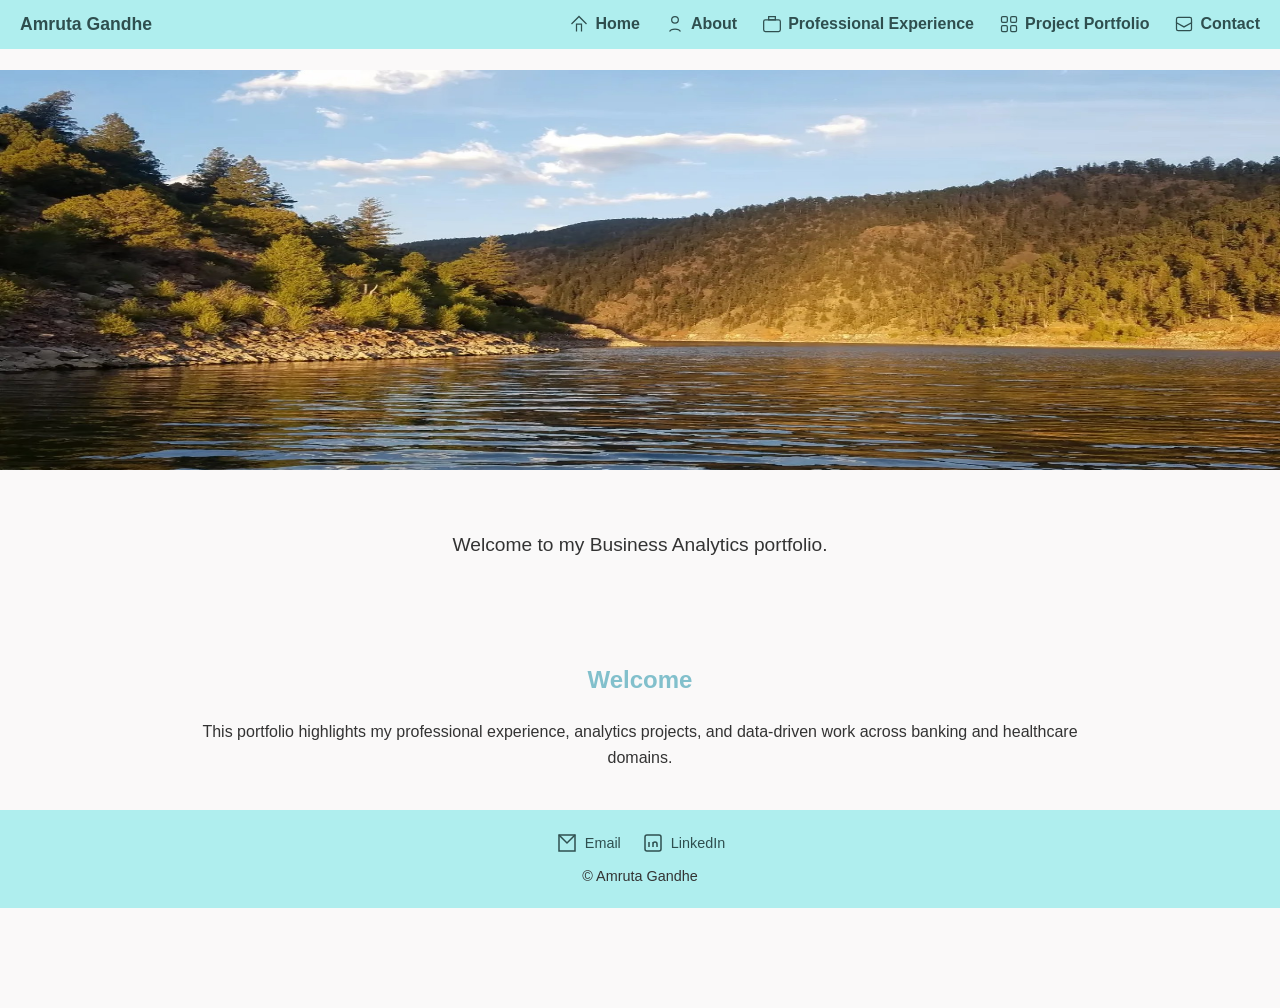
==== index.html @ b923dcb5 "Update index.html" ====
<!DOCTYPE html>
<html lang="en">
<head>
  <meta charset="UTF-8" />
  <meta name="viewport" content="width=device-width, initial-scale=1" />

  <title>Home - Amruta Gandhe</title>
  <style>
    :root {
      --bg-color: #faf9f9;
      --header-color: #AFEEEE;
      --card-bg: #E0FFFF;
      --primary-color: #333;
      --accent-color: #AFEEEE;
      --header-footer-color: #AFEEEE;
    }

    body {
      margin: 0;
      font-family: 'Segoe UI', Tahoma, Geneva, Verdana, sans-serif;
      background-color: var(--bg-color);
      color: var(--primary-color);
      line-height: 1.6;
      padding-bottom: 100px;
      font-size: 16px;
    }

    nav {
      position: fixed;
      top: 0;
      left: 0;
      right: 0;
      background-color: var(--header-color);
      border-bottom: 1px solid var(--accent-color);
      padding: 10px 20px;
      display: flex;
      justify-content: space-between;
      align-items: center;
      z-index: 1000;
    }

    .nav-name {
      font-weight: 700;
      font-size: 1.1rem;
      color: #2F4F4F;
    }

    .nav-links-wrapper {
      display: flex;
      justify-content: flex-end;
      flex-grow: 1;
      gap: 25px;
    }

    .nav-links-wrapper ul {
      list-style: none;
      display: flex;
      gap: 25px;
      margin: 0;
      padding: 0;
      flex-direction: row;
    }

    .nav-links-wrapper a {
      text-decoration: none;
      color: #2F4F4F;
      font-weight: 600;
      display: flex;
      align-items: center;
      gap: 6px;
    }

    .nav-links-wrapper a svg {
      width: 20px;
      height: 20px;
      stroke: currentColor;
      fill: none;
      stroke-width: 1.5;
    }

    .hamburger {
      display: none;
      font-size: 1.8rem;
      background: none;
      border: none;
      cursor: pointer;
    }

    /* ===== TOP IMAGE ===== */
    .top-image {
      margin-top: 70px;
      width: 100%;
      overflow: hidden;
    }

    .top-image img {
      width: 100%;
      height: auto;
      display: block;
      max-height: 400px;
    }

    /* ===== HERO ===== */
    .hero {
      text-align: center;
      padding: 60px 20px;
    }

    .hero p {
      font-size: 1.2rem;
      margin: 0;
    }

    /* ===== FOOTER ===== */
    footer {
      background: var(--header-color);
      border-top: 1px solid var(--accent-color);
      padding: 20px;
      text-align: center;
      font-size: 0.9rem;
    }

    footer .social-links {
      display: flex;
      gap: 20px;
      justify-content: center;
      margin-bottom: 10px;
    }

    footer a {
      text-decoration: none;
      color: #2F4F4F;
      display: flex;
      align-items: center;
      gap: 6px;
    }

    footer a svg {
      width: 24px;
      height: 24px;
      stroke: currentColor;
      fill: none;
      stroke-width: 1.5;
    }

    @media (max-width: 768px) {
      .top-image img {
        max-height: 220px;
      }

      .project-grid {
        flex-direction: column;
        align-items: center;
      }

      footer {
        text-align: center;
      }

      footer .social-links {
        flex-direction: row;
        justify-content: center;
        gap: 20px;
        margin-bottom: 10px;
      }

      .nav-links-wrapper {
        justify-content: flex-start;
        flex-direction: column; /* vertical menu on mobile */
        display: none;
        background-color: var(--header-footer-color);
        width: 100%;
      }

      .nav-links-wrapper.active {
        display: flex;
      }

      .hamburger {
        display: block;
      }
    }
  </style>
</head>

<body>

<nav>
  <div class="nav-name">Amruta Gandhe</div>
  <button class="hamburger" aria-label="Toggle navigation">☰</button>

  <div class="nav-links-wrapper" id="nav-links">
    <ul>
      <li>
        <a href="index.html" aria-label="Home">
          <svg viewBox="0 0 24 24"><path d="M3 12L12 3l9 9"/><path d="M9 21V12h6v9"/></svg>
          Home
        </a>
      </li>
      <li>
        <a href="about.html" aria-label="About">
          <svg viewBox="0 0 24 24"><circle cx="12" cy="7" r="4"/><path d="M5.5 21c1.5-4 11.5-4 13 0"/></svg>
          About
        </a>
      </li>
      <li>
        <a href="experience.html" aria-label="Professional Experience">
          <svg viewBox="0 0 24 24"><rect x="2" y="7" width="20" height="14" rx="2" ry="2"/><path d="M16 3H8v4h8V3z"/></svg>
          Professional Experience
        </a>
      </li>
      <li>
        <a href="projects.html" aria-label="Project Portfolio">
          <svg viewBox="0 0 24 24"><rect x="3" y="3" width="7" height="7" rx="1.5"/><rect x="14" y="3" width="7" height="7" rx="1.5"/><rect x="14" y="14" width="7" height="7" rx="1.5"/><rect x="3" y="14" width="7" height="7" rx="1.5"/></svg>
          Project Portfolio
        </a>
      </li>
      <li>
        <a href="contact.html" aria-label="Contact">
          <svg viewBox="0 0 24 24"><path d="M21 10.5V6a2 2 0 0 0-2-2H5a2 2 0 0 0-2 2v4.5"/><path d="M3 10.5V18a2 2 0 0 0 2 2h14a2 2 0 0 0 2-2v-7.5l-9 5-9-5z"/></svg>
          Contact
        </a>
      </li>
    </ul>
  </div>
</nav>

<!-- ===== TOP IMAGE ===== -->
<div class="top-image">
  <img src="assets/home-banner.jpg" alt="Business Analytics Banner">
</div>

<div class="hero">
  <p>Welcome to my Business Analytics portfolio.</p>
</div>

<!-- ===== WELCOME SECTION ===== -->
<section style="text-align:center; max-width:900px; margin: 40px auto;">
  <h2 style="color:#82c0cc;">Welcome</h2>
  <p>
    This portfolio highlights my professional experience, analytics projects,
    and data-driven work across banking and healthcare domains.
  </p>
</section>

<footer>
  <div class="social-links">
    <a href="mailto:asgandhe@hotmail.com" aria-label="Send email">
      <svg viewBox="0 0 24 24">
        <path d="M4 4h16v16H4z" />
        <path d="M4 4l8 8 8-8" />
      </svg>
      <span>Email</span>
    </a>
    <a class="linkedin-icon" href="https://www.linkedin.com/in/amruta-gandhe-1b1013207/" target="_blank" aria-label="LinkedIn">
      <svg viewBox="0 0 24 24">
        <rect x="4" y="4" width="16" height="16" rx="2" />
        <path d="M8 11v5M8 8v.01M12 11v5m0-3a2 2 0 0 1 4 0v3" />
      </svg>
      <span>LinkedIn</span>
    </a>
  </div>
  <div>© Amruta Gandhe</div>
</footer>

<script>
  const hamburger = document.querySelector('.hamburger');
  const navWrapper = document.querySelector('.nav-links-wrapper');

  hamburger.addEventListener('click', () => {
    navWrapper.classList.toggle('active');
  });
</script>

</body>
</html>
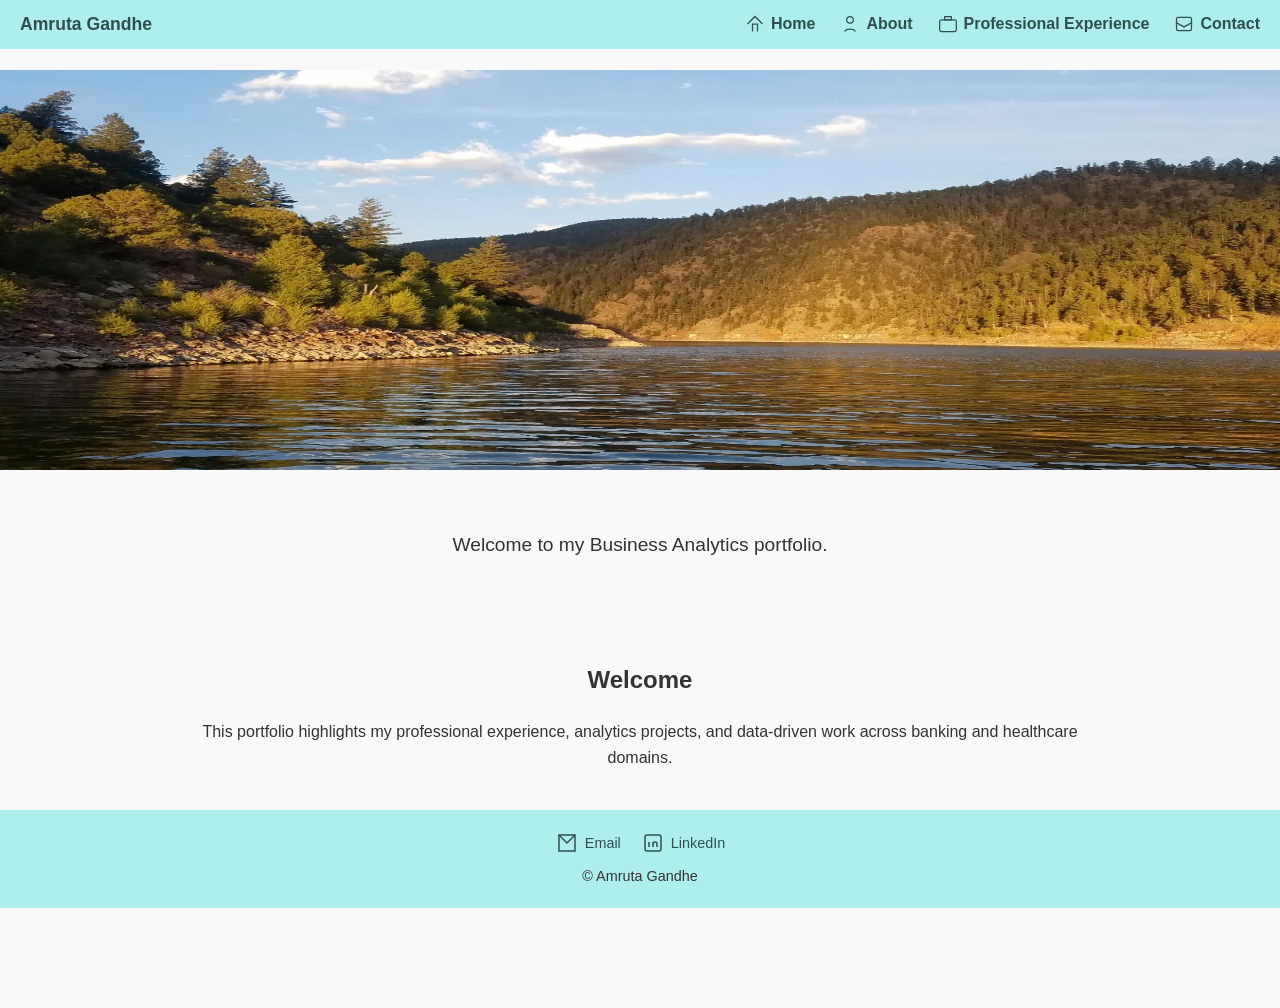
==== commit e2552d77: "Update index.html" ====
--- a/index.html
+++ b/index.html
@@ -58,7 +58,6 @@
       gap: 25px;
       margin: 0;
       padding: 0;
-      flex-direction: row;
     }
 
     .nav-links-wrapper a {
@@ -88,7 +87,7 @@
 
     /* ===== TOP IMAGE ===== */
     .top-image {
-      margin-top: 70px;
+      margin-top: 70px; /* below navbar */
       width: 100%;
       overflow: hidden;
     }
@@ -148,11 +147,6 @@
         max-height: 220px;
       }
 
-      .project-grid {
-        flex-direction: column;
-        align-items: center;
-      }
-
       footer {
         text-align: center;
       }
@@ -166,7 +160,7 @@
 
       .nav-links-wrapper {
         justify-content: flex-start;
-        flex-direction: column; /* vertical menu on mobile */
+        flex-direction: column;
         display: none;
         background-color: var(--header-footer-color);
         width: 100%;
@@ -207,12 +201,6 @@
         <a href="experience.html" aria-label="Professional Experience">
           <svg viewBox="0 0 24 24"><rect x="2" y="7" width="20" height="14" rx="2" ry="2"/><path d="M16 3H8v4h8V3z"/></svg>
           Professional Experience
-        </a>
-      </li>
-      <li>
-        <a href="projects.html" aria-label="Project Portfolio">
-          <svg viewBox="0 0 24 24"><rect x="3" y="3" width="7" height="7" rx="1.5"/><rect x="14" y="3" width="7" height="7" rx="1.5"/><rect x="14" y="14" width="7" height="7" rx="1.5"/><rect x="3" y="14" width="7" height="7" rx="1.5"/></svg>
-          Project Portfolio
         </a>
       </li>
       <li>
@@ -234,9 +222,9 @@
   <p>Welcome to my Business Analytics portfolio.</p>
 </div>
 
-<!-- ===== WELCOME SECTION ===== -->
-<section style="text-align:center; max-width:900px; margin: 40px auto;">
-  <h2 style="color:#82c0cc;">Welcome</h2>
+<!-- ===== NEW WELCOME SECTION ===== -->
+<section style="max-width:900px; margin: 40px auto; text-align:center;">
+  <h2>Welcome</h2>
   <p>
     This portfolio highlights my professional experience, analytics projects,
     and data-driven work across banking and healthcare domains.
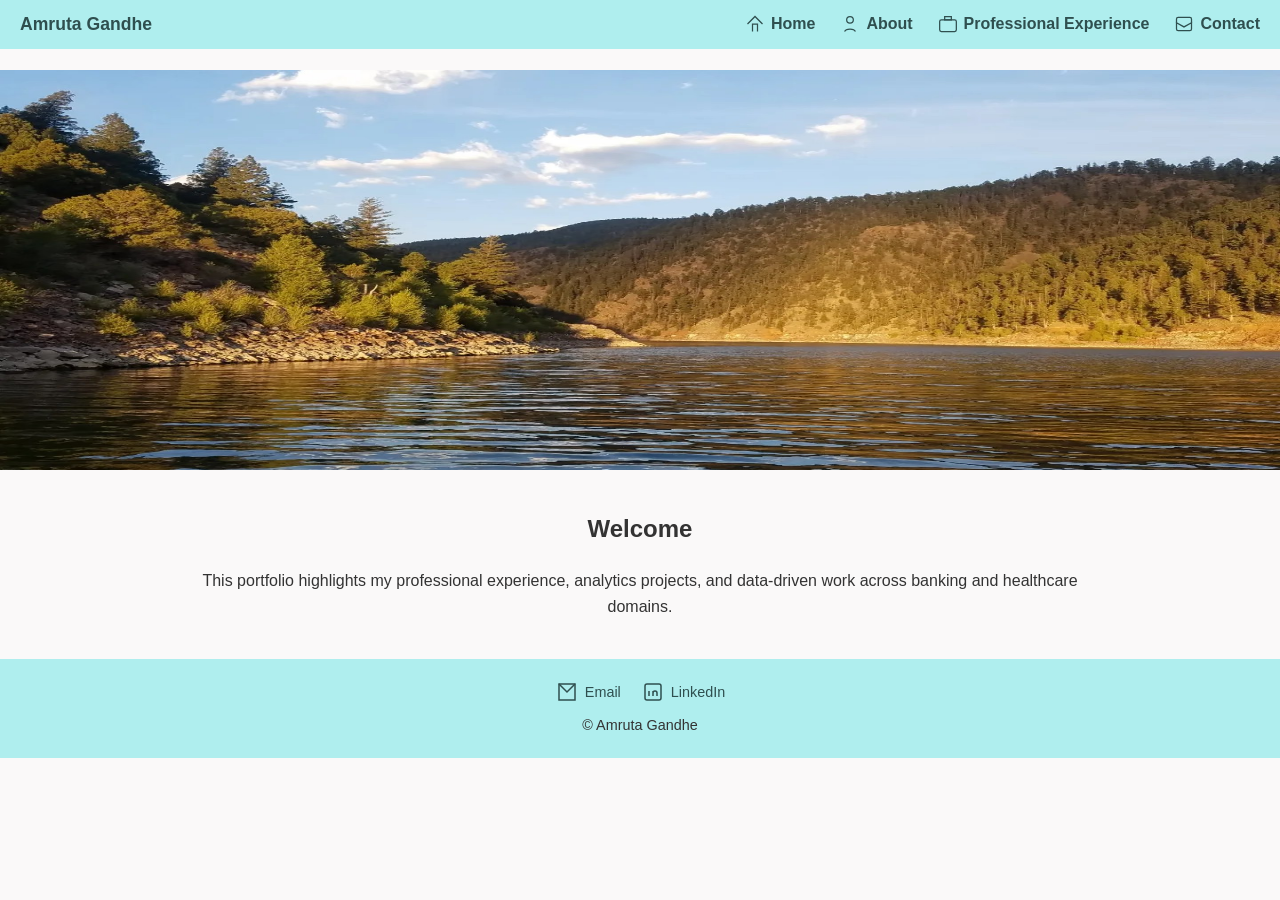
==== commit 8af997d3: "Update index.html" ====
--- a/index.html
+++ b/index.html
@@ -218,13 +218,10 @@
   <img src="assets/home-banner.jpg" alt="Business Analytics Banner">
 </div>
 
-<div class="hero">
-  <p>Welcome to my Business Analytics portfolio.</p>
-</div>
 
 <!-- ===== NEW WELCOME SECTION ===== -->
 <section style="max-width:900px; margin: 40px auto; text-align:center;">
-  <h2>Welcome</h2>
+  <h2>Welcome </h2>
   <p>
     This portfolio highlights my professional experience, analytics projects,
     and data-driven work across banking and healthcare domains.
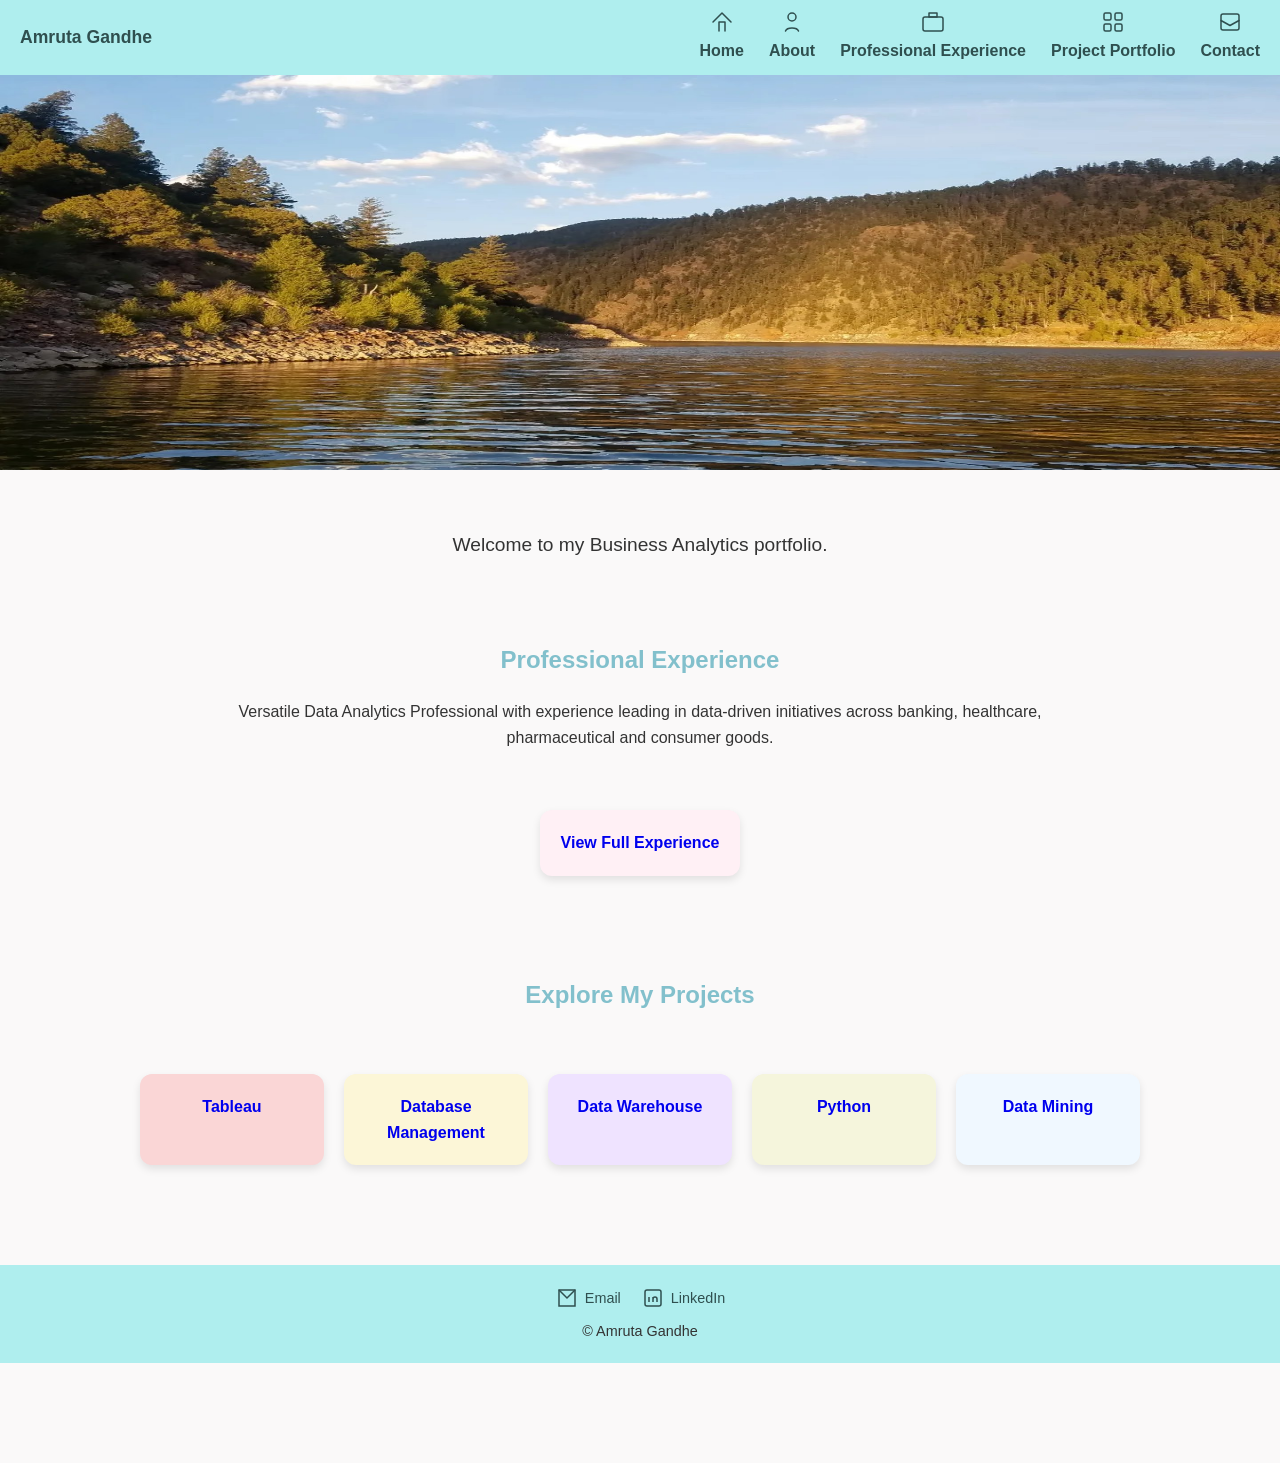
==== commit f193cbc8: "Update index.html" ====
--- a/index.html
+++ b/index.html
@@ -49,7 +49,6 @@
       display: flex;
       justify-content: flex-end;
       flex-grow: 1;
-      gap: 25px;
     }
 
     .nav-links-wrapper ul {
@@ -65,16 +64,19 @@
       color: #2F4F4F;
       font-weight: 600;
       display: flex;
+      flex-direction: column;
       align-items: center;
-      gap: 6px;
+      gap: 4px;
     }
 
     .nav-links-wrapper a svg {
-      width: 20px;
-      height: 20px;
+      width: 24px;
+      height: 24px;
       stroke: currentColor;
       fill: none;
       stroke-width: 1.5;
+      stroke-linecap: round;
+      stroke-linejoin: round;
     }
 
     .hamburger {
@@ -96,7 +98,7 @@
       width: 100%;
       height: auto;
       display: block;
-      max-height: 400px;
+      max-height: 400px; /* prevents image from being too tall */
     }
 
     /* ===== HERO ===== */
@@ -109,6 +111,40 @@
       font-size: 1.2rem;
       margin: 0;
     }
+
+    /* ===== PROJECT GRID ===== */
+    .project-grid {
+      display: flex;
+      flex-wrap: wrap;
+      justify-content: center;
+      gap: 20px;
+      padding: 40px 20px;
+      max-width: 1000px;
+      margin: 0 auto 60px;
+    }
+
+    .project-card {
+      flex: 1 1 140px;
+      max-width: 160px;
+      background-color: var(--card-bg);
+      padding: 20px;
+      border-radius: 12px;
+      font-weight: 600;
+      text-decoration: none;
+      display: flex;
+      flex-direction: column;
+      align-items: center;
+      gap: 10px;
+      box-shadow: 0 4px 8px rgba(0,0,0,0.1);
+      text-align: center;
+    }
+
+    .project-card.tableau { background-color: #FAD6D6; }
+    .project-card.database { background-color: #fcf6d7; }
+    .project-card.warehouse { background-color: #efe3ff; }
+    .project-card.python { background-color: #F5F5DC; }
+    .project-card.mining { background-color: #F0F8FF; }
+    .project-card.experience-card { background-color: #FFF0F5; }
 
     /* ===== FOOTER ===== */
     footer {
@@ -142,37 +178,26 @@
       stroke-width: 1.5;
     }
 
+    /* ===== MOBILE ===== */
     @media (max-width: 768px) {
-      .top-image img {
-        max-height: 220px;
-      }
-
-      footer {
-        text-align: center;
-      }
-
-      footer .social-links {
-        flex-direction: row;
-        justify-content: center;
-        gap: 20px;
-        margin-bottom: 10px;
-      }
+      .top-image img { max-height: 220px; }
+
+      .project-grid { flex-direction: column; align-items: center; }
 
       .nav-links-wrapper {
-        justify-content: flex-start;
-        flex-direction: column;
         display: none;
+        flex-direction: column; /* vertical for mobile */
         background-color: var(--header-footer-color);
         width: 100%;
       }
 
-      .nav-links-wrapper.active {
-        display: flex;
-      }
-
-      .hamburger {
-        display: block;
-      }
+      .nav-links-wrapper.active { display: flex; }
+
+      .nav-links-wrapper ul { flex-direction: column; gap: 10px; }
+
+      .nav-links-wrapper a { flex-direction: row; justify-content: flex-start; padding: 10px 20px; }
+
+      .hamburger { display: block; }
     }
   </style>
 </head>
@@ -199,8 +224,14 @@
       </li>
       <li>
         <a href="experience.html" aria-label="Professional Experience">
-          <svg viewBox="0 0 24 24"><rect x="2" y="7" width="20" height="14" rx="2" ry="2"/><path d="M16 3H8v4h8V3z"/></svg>
+          <svg viewBox="0 0 24 24"><rect x="2" y="7" width="20" height="14" rx="2"/><path d="M16 3H8v4h8V3z"/></svg>
           Professional Experience
+        </a>
+      </li>
+      <li>
+        <a href="projects.html" aria-label="Project Portfolio">
+          <svg viewBox="0 0 24 24"><rect x="3" y="3" width="7" height="7" rx="1.5"/><rect x="14" y="3" width="7" height="7" rx="1.5"/><rect x="14" y="14" width="7" height="7" rx="1.5"/><rect x="3" y="14" width="7" height="7" rx="1.5"/></svg>
+          Project Portfolio
         </a>
       </li>
       <li>
@@ -218,30 +249,40 @@
   <img src="assets/home-banner.jpg" alt="Business Analytics Banner">
 </div>
 
-
-<!-- ===== NEW WELCOME SECTION ===== -->
-<section style="max-width:900px; margin: 40px auto; text-align:center;">
-  <h2>Welcome </h2>
-  <p>
-    This portfolio highlights my professional experience, analytics projects,
-    and data-driven work across banking and healthcare domains.
+<div class="hero">
+  <p>Welcome to my Business Analytics portfolio.</p>
+</div>
+
+<section id="experience">
+  <h2 style="text-align:center; color:#82c0cc;">Professional Experience</h2>
+  <p style="text-align:center; max-width:900px; margin:0 auto 20px;">
+    Versatile Data Analytics Professional with experience leading in data-driven initiatives across banking, healthcare, pharmaceutical and consumer goods.
   </p>
+</section>
+
+<div class="project-grid">
+  <a href="experience.html" class="project-card experience-card">View Full Experience</a>
+</div>
+
+<section id="projects">
+  <h2 style="text-align:center; color:#82c0cc;">Explore My Projects</h2>
+  <div class="project-grid">
+    <a href="projects.html" class="project-card tableau">Tableau</a>
+    <a href="projects.html" class="project-card database">Database Management</a>
+    <a href="projects.html" class="project-card warehouse">Data Warehouse</a>
+    <a href="projects.html" class="project-card python">Python</a>
+    <a href="projects.html" class="project-card mining">Data Mining</a>
+  </div>
 </section>
 
 <footer>
   <div class="social-links">
     <a href="mailto:asgandhe@hotmail.com" aria-label="Send email">
-      <svg viewBox="0 0 24 24">
-        <path d="M4 4h16v16H4z" />
-        <path d="M4 4l8 8 8-8" />
-      </svg>
+      <svg viewBox="0 0 24 24"><path d="M4 4h16v16H4z"/><path d="M4 4l8 8 8-8"/></svg>
       <span>Email</span>
     </a>
-    <a class="linkedin-icon" href="https://www.linkedin.com/in/amruta-gandhe-1b1013207/" target="_blank" aria-label="LinkedIn">
-      <svg viewBox="0 0 24 24">
-        <rect x="4" y="4" width="16" height="16" rx="2" />
-        <path d="M8 11v5M8 8v.01M12 11v5m0-3a2 2 0 0 1 4 0v3" />
-      </svg>
+    <a href="https://www.linkedin.com/in/amruta-gandhe-1b1013207/" target="_blank" aria-label="LinkedIn">
+      <svg viewBox="0 0 24 24"><rect x="4" y="4" width="16" height="16" rx="2"/><path d="M8 11v5M8 8v.01M12 11v5m0-3a2 2 0 0 1 4 0v3"/></svg>
       <span>LinkedIn</span>
     </a>
   </div>
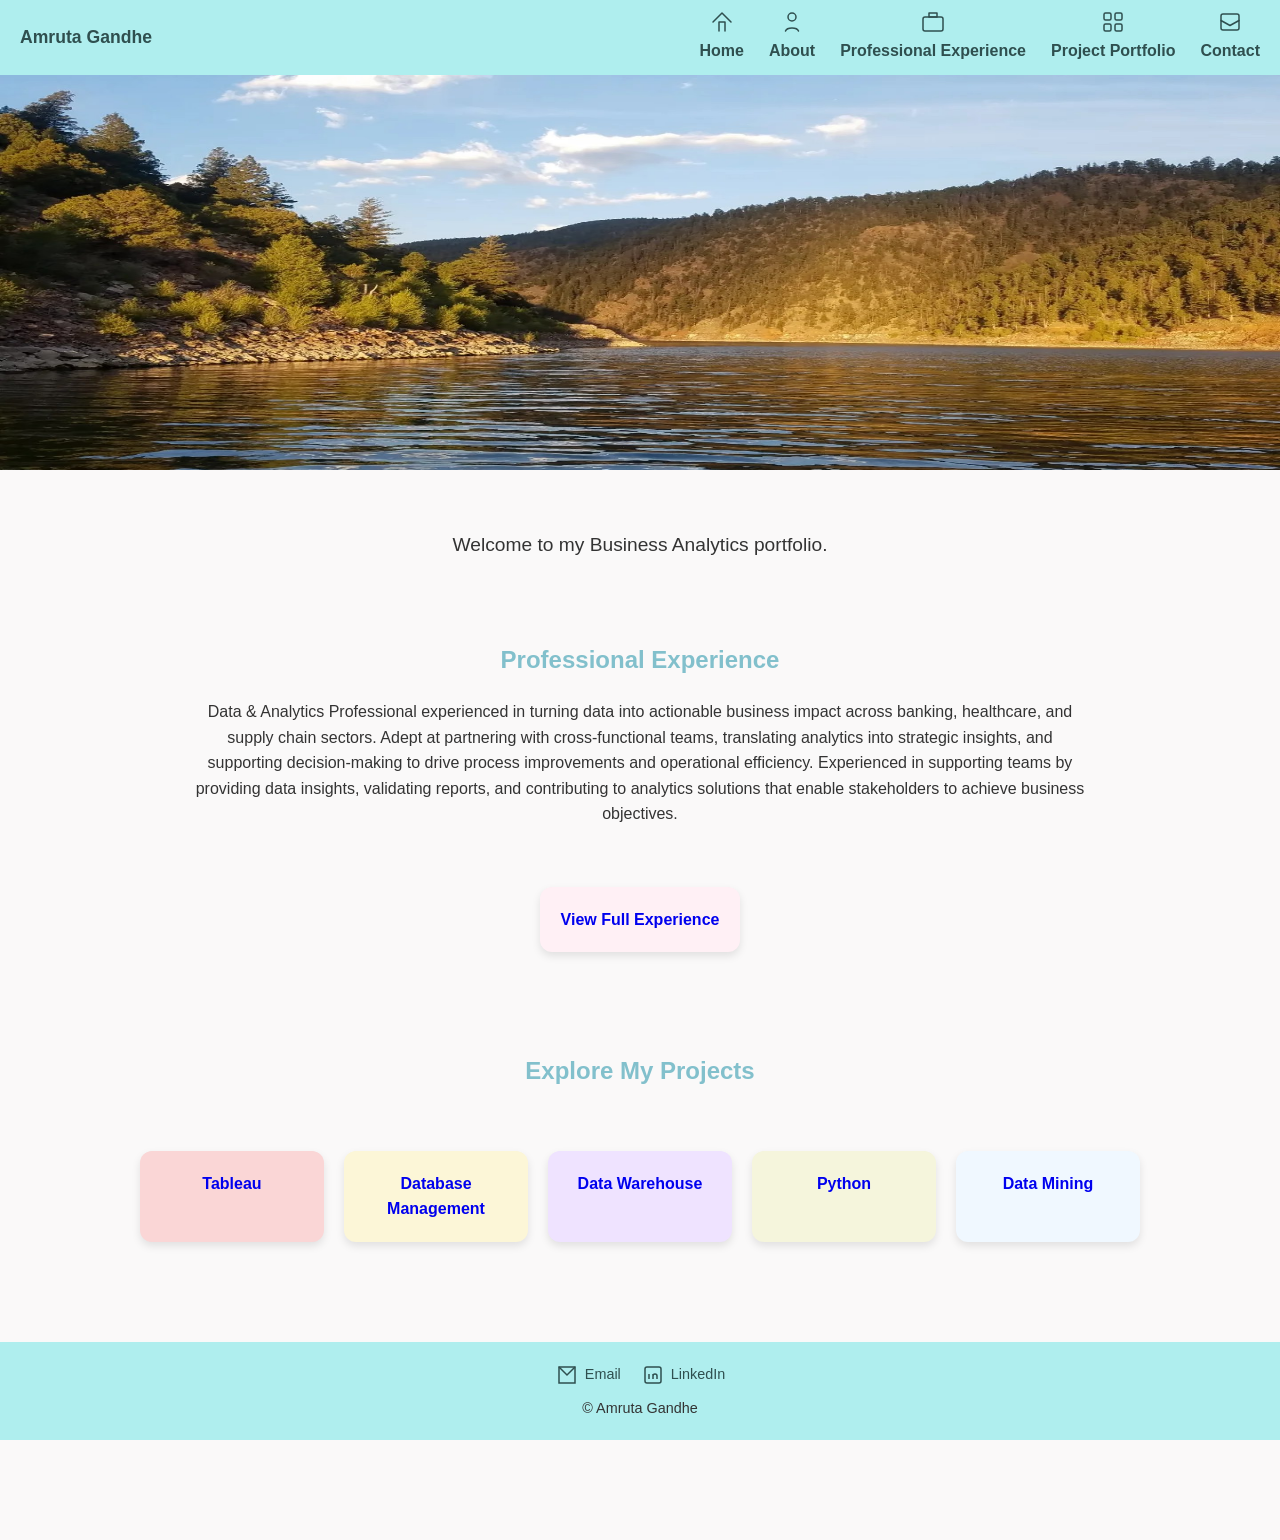
==== commit 7bef0254: "Update index.html" ====
--- a/index.html
+++ b/index.html
@@ -256,7 +256,9 @@
 <section id="experience">
   <h2 style="text-align:center; color:#82c0cc;">Professional Experience</h2>
   <p style="text-align:center; max-width:900px; margin:0 auto 20px;">
-    Versatile Data Analytics Professional with experience leading in data-driven initiatives across banking, healthcare, pharmaceutical and consumer goods.
+    Data & Analytics Professional experienced in turning data into actionable business impact across banking, healthcare, and supply chain sectors. 
+    Adept at partnering with cross-functional teams, translating analytics into strategic insights, and supporting decision-making to drive process improvements and operational efficiency. 
+    Experienced in supporting teams by providing data insights, validating reports, and contributing to analytics solutions that enable stakeholders to achieve business objectives.
   </p>
 </section>
 
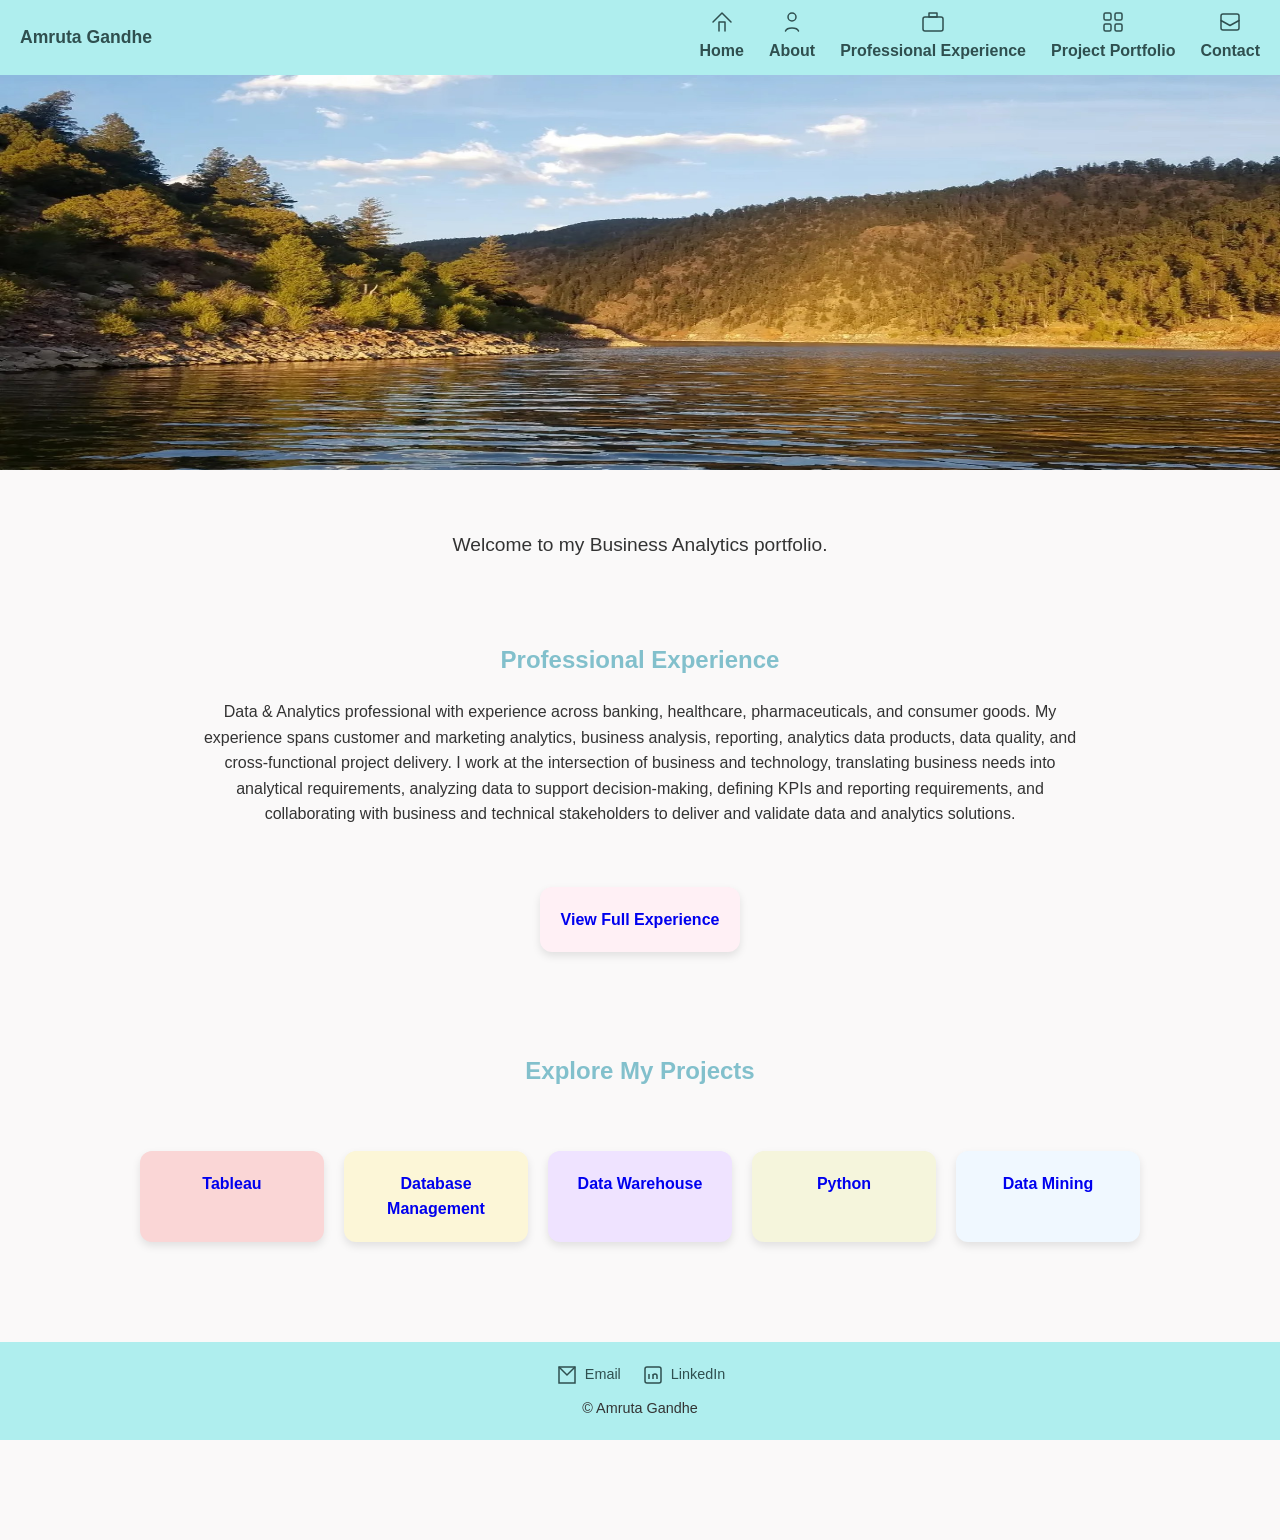
==== commit 0222b7c5: "Update index.html" ====
--- a/index.html
+++ b/index.html
@@ -256,9 +256,9 @@
 <section id="experience">
   <h2 style="text-align:center; color:#82c0cc;">Professional Experience</h2>
   <p style="text-align:center; max-width:900px; margin:0 auto 20px;">
-    Data & Analytics Professional experienced in turning data into actionable business impact across banking, healthcare, and supply chain sectors. 
-    Adept at partnering with cross-functional teams, translating analytics into strategic insights, and supporting decision-making to drive process improvements and operational efficiency. 
-    Experienced in supporting teams by providing data insights, validating reports, and contributing to analytics solutions that enable stakeholders to achieve business objectives.
+    Data & Analytics professional with experience across banking, healthcare, pharmaceuticals, and consumer goods. 
+    My experience spans customer and marketing analytics, business analysis, reporting, analytics data products, data quality, and cross-functional project delivery.
+    I work at the intersection of business and technology, translating business needs into analytical requirements, analyzing data to support decision-making, defining KPIs and reporting requirements, and collaborating with business and technical stakeholders to deliver and validate data and analytics solutions.
   </p>
 </section>
 
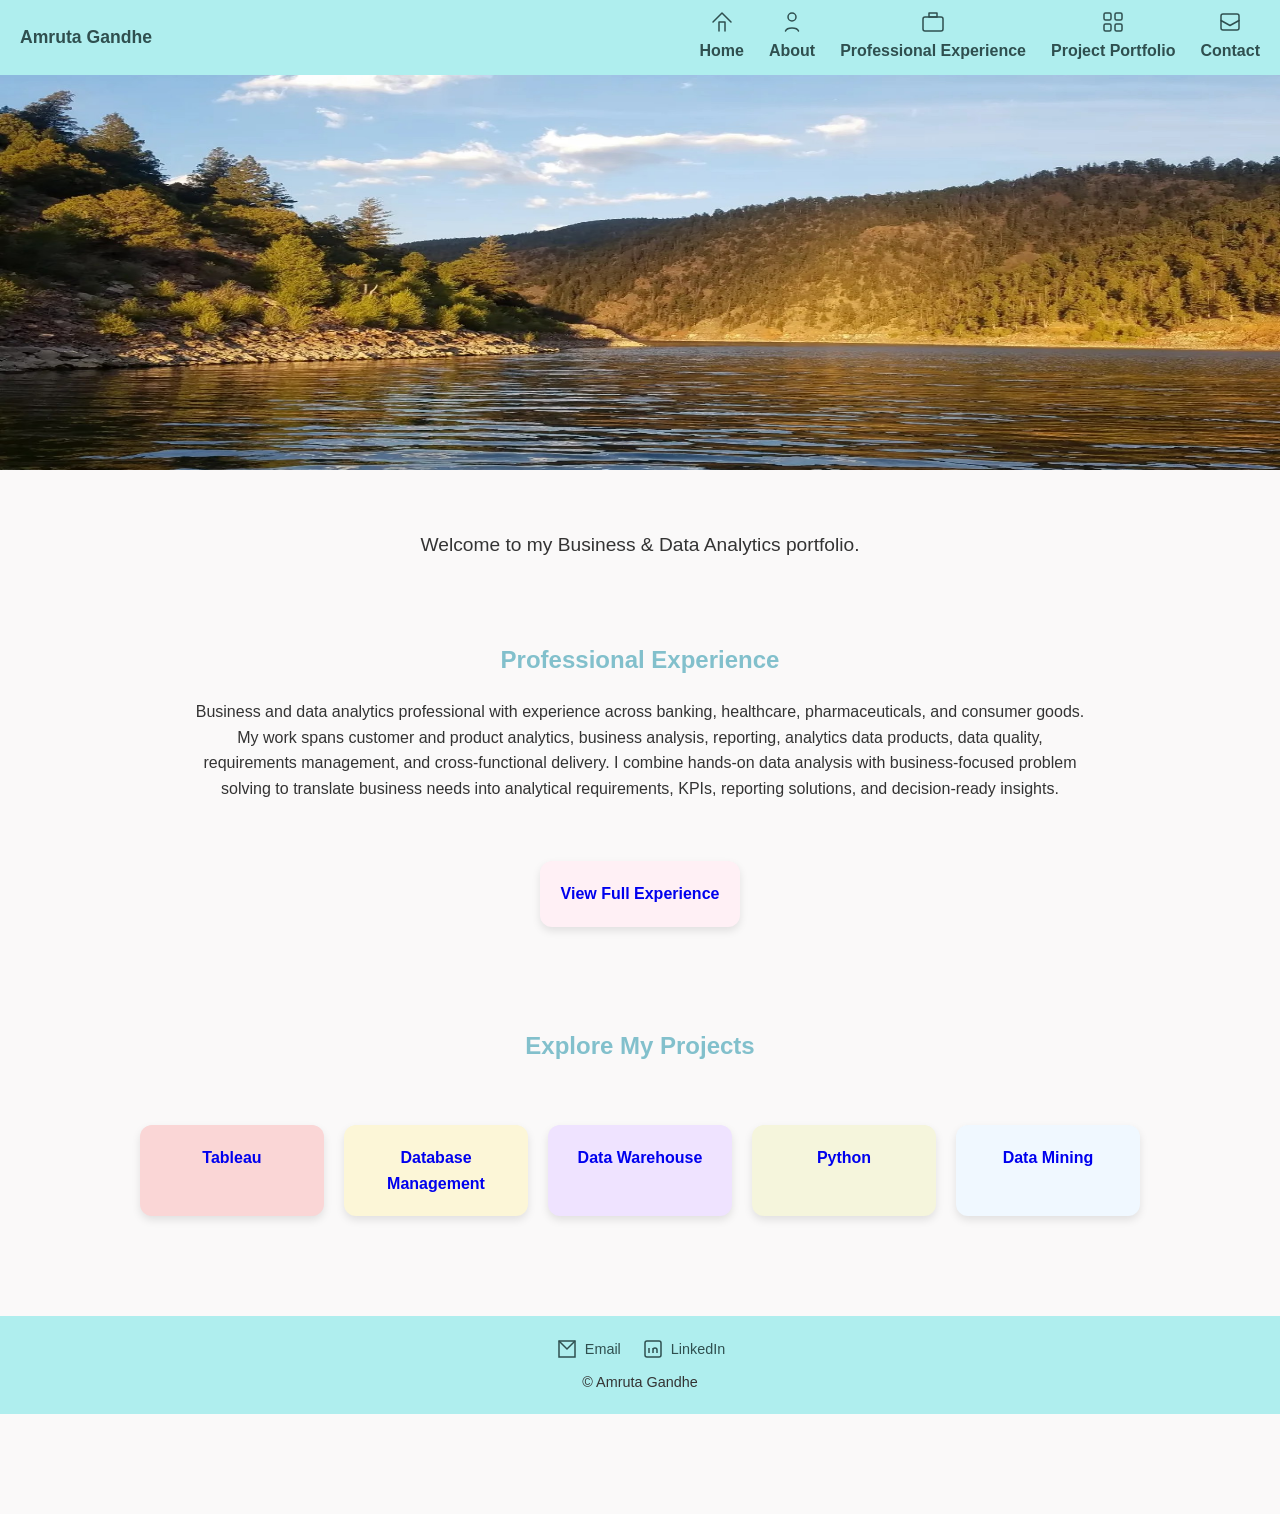
==== commit 6e9cf9f8: "Update index.html" ====
--- a/index.html
+++ b/index.html
@@ -250,15 +250,15 @@
 </div>
 
 <div class="hero">
-  <p>Welcome to my Business Analytics portfolio.</p>
+  <p>Welcome to my Business & Data Analytics portfolio.</p>
 </div>
 
 <section id="experience">
   <h2 style="text-align:center; color:#82c0cc;">Professional Experience</h2>
   <p style="text-align:center; max-width:900px; margin:0 auto 20px;">
-    Data & Analytics professional with experience across banking, healthcare, pharmaceuticals, and consumer goods. 
-    My experience spans customer and marketing analytics, business analysis, reporting, analytics data products, data quality, and cross-functional project delivery.
-    I work at the intersection of business and technology, translating business needs into analytical requirements, analyzing data to support decision-making, defining KPIs and reporting requirements, and collaborating with business and technical stakeholders to deliver and validate data and analytics solutions.
+   Business and data analytics professional with experience across banking, healthcare, pharmaceuticals, and consumer goods. 
+    My work spans customer and product analytics, business analysis, reporting, analytics data products, data quality, requirements management, and cross-functional delivery. 
+    I combine hands-on data analysis with business-focused problem solving to translate business needs into analytical requirements, KPIs, reporting solutions, and decision-ready insights.
   </p>
 </section>
 
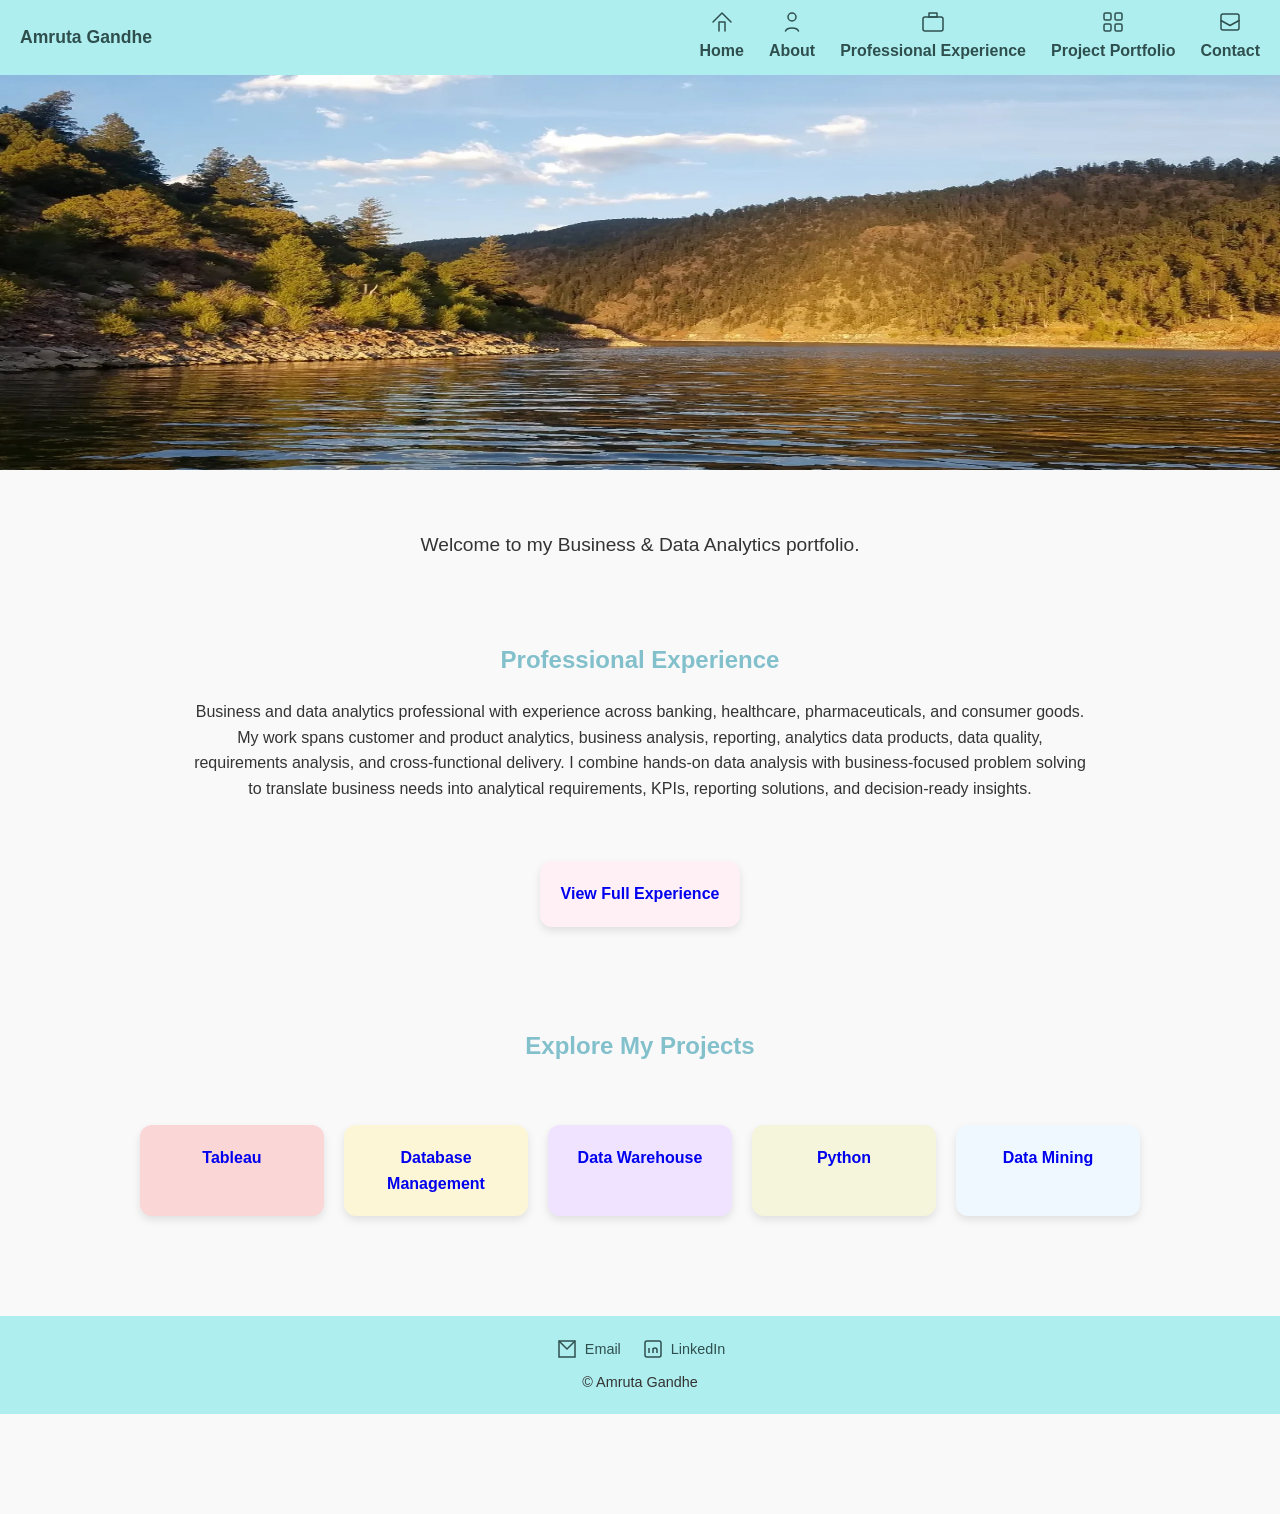
==== commit 633d5c26: "Update index.html" ====
--- a/index.html
+++ b/index.html
@@ -256,9 +256,9 @@
 <section id="experience">
   <h2 style="text-align:center; color:#82c0cc;">Professional Experience</h2>
   <p style="text-align:center; max-width:900px; margin:0 auto 20px;">
-   Business and data analytics professional with experience across banking, healthcare, pharmaceuticals, and consumer goods. 
-    My work spans customer and product analytics, business analysis, reporting, analytics data products, data quality, requirements management, and cross-functional delivery. 
-    I combine hands-on data analysis with business-focused problem solving to translate business needs into analytical requirements, KPIs, reporting solutions, and decision-ready insights.
+  Business and data analytics professional with experience across banking, healthcare, pharmaceuticals, and consumer goods. 
+  My work spans customer and product analytics, business analysis, reporting, analytics data products, data quality, requirements analysis, and cross-functional delivery. 
+  I combine hands-on data analysis with business-focused problem solving to translate business needs into analytical requirements, KPIs, reporting solutions, and decision-ready insights.
   </p>
 </section>
 
